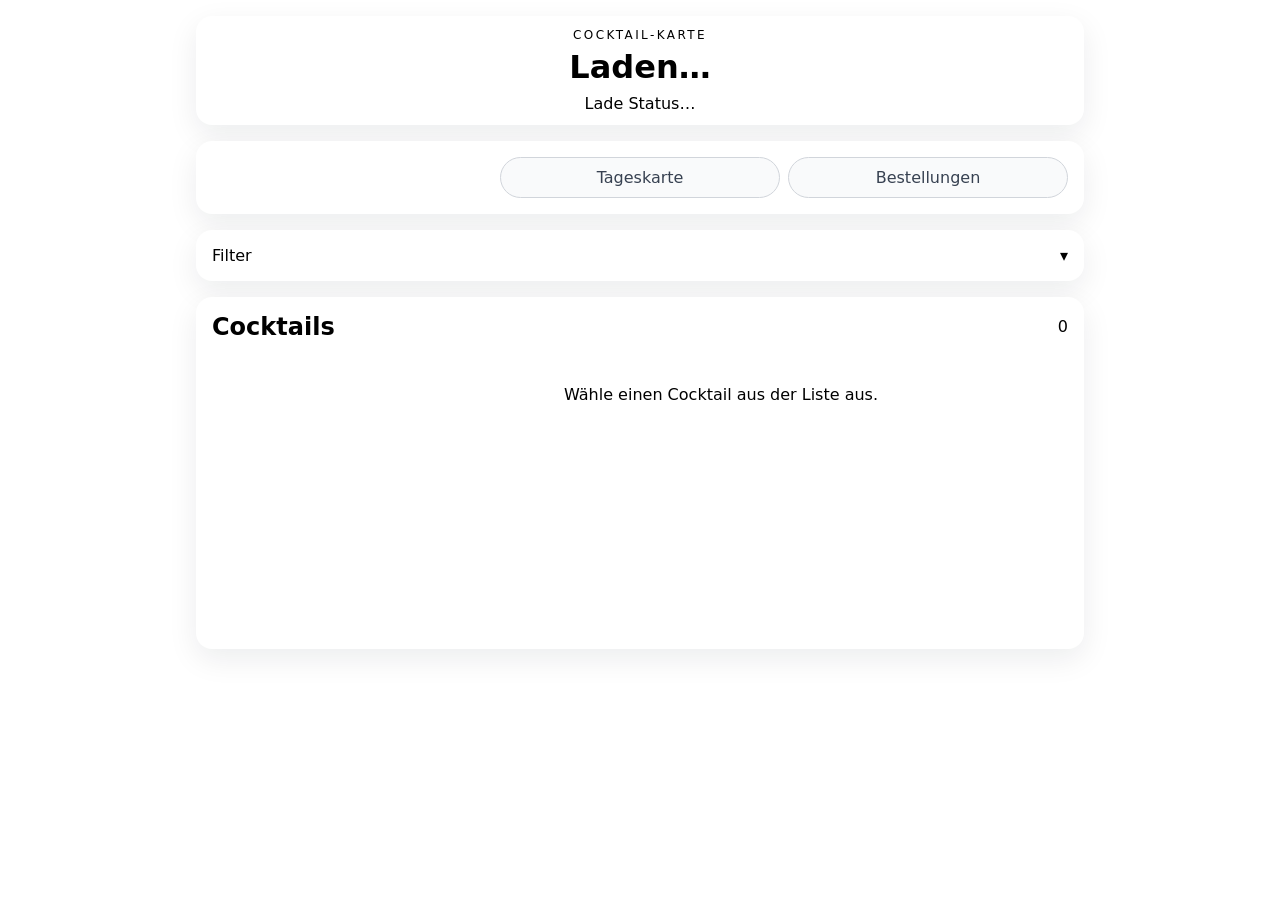
==== index.html @ 9dc320cb "picture upload and jakob config" ====
<!DOCTYPE html>
<html lang="de">
  <head>
    <meta charset="UTF-8" />
    <meta name="viewport" content="width=device-width, initial-scale=1.0" />
    <title>Cocktail Bar</title>
    <link rel="stylesheet" href="./css/style.css" />
  </head>
  <body>
    <div class="app-shell">
      <header class="topbar">
        <div class="topbar-branding">
          <p class="eyebrow" id="bar-eyebrow">Cocktail-Karte</p>
          <img id="bar-logo" class="bar-logo" src="" alt="Bar Logo" style="display: none;" onerror="this.style.display='none'">
          <h1 id="bar-name">Laden…</h1>
          <p class="subline" id="bar-status">Lade Status…</p>
        </div>
        <div class="topbar-actions">
          <a class="bar-link" id="bar-link" href="./bar.html">Bar-Ansicht</a>
          <a class="bar-link bar-link-secondary" id="museum-link" href="./bar-museum.html">Bar-Museum</a>
        </div>
      </header>

      <section class="panel">
        <div class="tab-list guest-view-tabs" role="tablist" aria-label="Kartenansicht">
          <button class="tab-button active" data-guest-view-tab="full" type="button">Vollständige Karte</button>
          <button class="tab-button" data-guest-view-tab="daily" type="button">Tageskarte</button>
          <button class="tab-button" data-guest-view-tab="orders" type="button">Bestellungen</button>
        </div>
      </section>

      <details class="panel filter-panel" id="guest-filter-panel">
        <summary class="filter-panel-summary">
          <span>Filter</span>
        </summary>
        <div class="filter-panel-body">
          <label class="filter-search-field">
            <span>Suche</span>
            <input id="filter-search" type="search" placeholder="Cocktail oder Zutat suchen" autocomplete="off" />
          </label>
          <div class="filters" id="filter-group" role="group" aria-label="Filter"></div>
        </div>
      </details>

      <section class="panel">
        <div class="section-title">
          <h2 id="cocktail-section-title">Cocktails</h2>
          <span id="cocktail-count">0</span>
        </div>
        <div class="cocktail-layout">
          <div id="cocktail-list" class="cocktail-list" aria-label="Cocktail-Liste"></div>
          <div id="cocktail-detail" class="cocktail-detail-panel">
            <p class="empty-state">Wähle einen Cocktail aus der Liste aus.</p>
          </div>
        </div>
      </section>
    </div>

    <script type="module" src="./js/app.js?v=2"></script>
  </body>
</html>
---- css/style.css ----
:root {
  --color-primary: var(--color-primary);
  --color-primary-text: #ffffff;
  --color-secondary: var(--color-secondary);
  --color-background: var(--color-background);
  --color-surface: #ffffff;
  --color-secondary-surface: #ffffff;
  --color-surface-border: var(--color-surface-border);
  --color-text: var(--color-text);
  --color-text-muted: var(--color-text-muted);
  --bg-image: linear-gradient(135deg, var(--color-background) 0%, #efe7dc 100%);
  color-scheme: light;
  font-family: Inter, system-ui, -apple-system, BlinkMacSystemFont, 'Segoe UI', sans-serif;
  color: var(--color-text);
}

* {
  box-sizing: border-box;
}

body {
  margin: 0;
  min-height: 100vh;
  min-height: 100dvh;
  background-color: var(--color-background);
  background-image: var(--bg-image);
  background-size: cover;
  background-attachment: fixed;
  background-position: center;
}

.app-shell {
  max-width: 920px;
  margin: 0 auto;
  padding: 1rem;
  display: grid;
  gap: 1rem;
}

.topbar,
.panel {
  background: var(--color-secondary-surface);
  border-radius: 1rem;
  padding: 1rem;
  box-shadow: 0 10px 30px rgba(15, 23, 42, 0.08);
}

.filter-panel {
  padding: 0;
  overflow: clip;
}

.filter-panel-summary {
  display: flex;
  justify-content: space-between;
  align-items: center;
  gap: 1rem;
  padding: 1rem;
  cursor: pointer;
  list-style: none;
  user-select: none;
}

.filter-panel-summary::-webkit-details-marker {
  display: none;
}

.filter-panel-summary::after {
  content: '▾';
  font-size: 1rem;
  color: var(--color-text-muted);
  transition: transform 0.2s ease;
}

.filter-panel[open] .filter-panel-summary::after {
  transform: rotate(180deg);
}

.filter-panel-body {
  padding: 0 1rem 1rem;
}

.filter-search-field {
  display: grid;
  gap: 0.35rem;
  margin-bottom: 0.85rem;
  color: var(--color-text);
  font-size: 0.95rem;
}

.filter-search-field input {
  border: 1px solid #d1d5db;
  border-radius: 0.8rem;
  padding: 0.85rem 1rem;
  font: inherit;
  background: #fffdf9;
}


.topbar-branding {
  grid-column: 2;
  display: flex;
  flex-direction: column;
  align-items: center;
  text-align: center;
  gap: 0.15rem;
}

.bar-logo {
  order: -1;
  height: clamp(3.75rem, 9vw, 10rem);
  max-width: 280px;
  width: auto;
  object-fit: contain;
  flex-shrink: 0;
  margin-bottom: 0.5rem;
}

.topbar {
  display: grid;
  grid-template-columns: 1fr auto 1fr;
  align-items: center;
  gap: 1rem;
  padding: 0.75rem 1.25rem;
}

.topbar-actions {
  grid-column: 3;
  display: flex;
  flex-wrap: wrap;
  justify-content: flex-end;
  gap: 0.5rem;
}

.eyebrow {
  grid-area: eyebrow;
  margin: 0 0 0.25rem;
  text-transform: uppercase;
  letter-spacing: 0.2em;
  font-size: 0.75rem;
  color: var(--color-primary);
}

h1,
h2,
h3 {
  margin: 0;
}

#bar-name {
  grid-area: heading;
}

.subline {
  grid-area: subline;
  margin-top: 0.35rem;
  margin-bottom: 0;
  color: var(--color-text-muted);
}

.bar-link,
.primary-button,
.secondary-button,
.filter-chip {
  border: none;
  border-radius: 999px;
  padding: 0.7rem 0.95rem;
  font: inherit;
  cursor: pointer;
  text-decoration: none;
}

.bar-link,
.primary-button {
  background: var(--color-primary);
  color: #fff;
}

.bar-link-secondary {
  background: var(--color-primary);
}

.secondary-button {
  background: var(--color-primary);
  color: #fff;
}

.filters {
  display: flex;
  flex-wrap: wrap;
  gap: 0.5rem;
}

.filter-chip {
  background: var(--color-surface-border);
  color: #374151;
  margin: 0;
}

.filter-chip-all {
  background: #e0f2fe;
  color: #0f3d5f;
}

.filter-chip-alcohol {
  background: #fef3c7;
  color: #92400e;
}

.filter-chip-property {
  background: #ede9fe;
  color: #5b21b6;
}

.filter-chip-strength {
  background: #ffc3d5;
  color: #8a0d52;
}

.filter-chip.active {
  color: #fff;
}

.filter-chip-all.active {
  background: var(--color-primary);
}

.filter-chip-alcohol.active {
  background: #f59e0b;
}

.filter-chip-property.active {
  background: #7c3aed;
}

.filter-chip-strength.active {
  background: #f31859;
}

.field {
  display: flex;
  flex-direction: column;
  gap: 0.35rem;
  margin-bottom: 0.75rem;
}

.field input {
  border: 1px solid #d1d5db;
  border-radius: 0.75rem;
  padding: 0.85rem 1rem;
  font: inherit;
}

.section-title {
  display: flex;
  justify-content: space-between;
  align-items: center;
  margin-bottom: 0.75rem;
}

.cocktail-layout {
  display: grid;
  gap: 1rem;
  grid-template-columns: minmax(220px, 320px) minmax(0, 1fr);
  align-items: start;
}

@media (max-width: 800px) {
  .cocktail-layout {
    grid-template-columns: 1fr;
  }
}

.cocktail-list {
  display: flex;
  flex-direction: column;
  gap: 0.6rem;
  max-height: 30rem;
  overflow-y: auto;
  padding-right: 0.2rem;
  overscroll-behavior: contain;
  scrollbar-gutter: stable;
}

.cocktail-list-item {
  width: 100%;
  display: flex;
  justify-content: space-between;
  align-items: center;
  gap: 0.75rem;
  border: 1px solid var(--color-surface-border);
  border-radius: 0.9rem;
  padding: 0.8rem 0.95rem;
  background: var(--color-secondary-surface);
  text-align: left;
  cursor: pointer;
  font: inherit;
  color: inherit;
}

.cocktail-list-item.active {
  border-color: var(--color-primary);
  box-shadow: 0 0 0 2px rgba(15, 118, 110, 0.15);
}

.cocktail-list-item.disabled {
  opacity: 0.65;
}

.order-list-primary {
  display: grid;
  gap: 0.2rem;
  min-width: 0;
}

.order-list-primary strong,
.order-list-primary span {
  display: block;
  overflow: hidden;
  text-overflow: ellipsis;
}

.cocktail-detail-panel {
  border: 1px solid var(--color-surface-border);
  border-radius: 1rem;
  padding: 1rem;
  background: var(--color-secondary-surface);
  min-height: 280px;
}

.cocktail-detail-panel img {
  width: 100%;
  aspect-ratio: 9 / 16;
  object-fit: contain;
  object-position: center;
  border-radius: 0.75rem;
  margin: 0;
  display: block;
  background: #f7f3ea;
}

.cocktail-detail-title {
  display: flex;
  justify-content: space-between;
  align-items: center;
  gap: 0.75rem;
  margin-bottom: 0.6rem;
}

.badge {
  background: var(--color-secondary);
  padding: 0.3rem 0.6rem;
  border-radius: 999px;
  font-size: 0.8rem;
  white-space: nowrap;
}

.customer-order-panel {
  display: grid;
  gap: 0.6rem;
  margin-top: 0.9rem;
}

.cart-item {
  padding: 0.55rem 0;
  border-bottom: 1px solid #f3f4f6;
}

.empty-state {
  color: var(--color-text-muted);
}

.access-panel {
  display: grid;
  gap: 0.6rem;
  padding: 0.5rem 0;
}

.tab-list {
  display: flex;
  flex-wrap: wrap;
  justify-content: center;
  gap: 0.5rem;
  margin-bottom: 1rem;
}

.guest-view-tabs {
  margin-bottom: 0;
}

.guest-view-tabs .tab-button {
  flex: 1 1 220px;
}

.tab-button {
  border: 1px solid #d1d5db;
  border-radius: 999px;
  padding: 0.6rem 0.9rem;
  background: #f9fafb;
  color: #374151;
  cursor: pointer;
  font: inherit;
}

.tab-button.active {
  background: var(--color-primary);
  color: #fff;
  border-color: var(--color-primary);
}

.tab-content {
  display: grid;
  gap: 1rem;
}

.editor-list,
.inventory-list,
.order-list {
  display: grid;
  gap: 0.75rem;
}

.editor-card,
.inventory-item,
.order-card {
  border: 1px solid var(--color-surface-border);
  border-radius: 0.9rem;
  padding: 0.9rem;
  background: var(--color-surface);
}

.editor-card {
  display: grid;
  gap: 0.9rem;
}

.editor-main-layout {
  display: grid;
  grid-template-columns: minmax(120px, 150px) minmax(0, 1fr);
  gap: 1rem;
  align-items: start;
}

.editor-image-column {
  display: flex;
  flex-direction: column;
  align-items: center;
}

.editor-card img,
.editor-image {
  width: 100%;
  max-width: 140px;
  aspect-ratio: 9 / 16;
  object-fit: contain;
  object-position: center;
  border-radius: 0.9rem;
  display: block;
  margin: 0;
  box-shadow: 0 8px 20px rgba(15, 23, 42, 0.08);
  background: #f7f3ea;
}

.editor-image-host {
  min-height: 1px;
}

.editor-grid {
  display: grid;
  gap: 0.6rem;
}

.property-options {
  display: flex;
  flex-wrap: wrap;
  gap: 0.45rem;
}

.property-chip {
  display: inline-flex;
  align-items: center;
  gap: 0.35rem;
  padding: 0.4rem 0.6rem;
  border: 1px solid #d1d5db;
  border-radius: 999px;
  background: #f9fafb;
  font-size: 0.9rem;
  color: #000000;
}

@media (max-width: 800px) {
  .editor-main-layout {
    grid-template-columns: 1fr;
  }

  .editor-image-column {
    justify-content: flex-start;
  }
}

.editor-row {
  display: grid;
  gap: 0.35rem;
}

.ingredient-list {
  display: grid;
  gap: 0.5rem;
}

.ingredient-row {
  display: grid;
  grid-template-columns: minmax(0, 1.8fr) minmax(90px, 0.7fr) auto;
  gap: 0.45rem;
  align-items: center;
}

.ingredient-row input[type="text"] {
  min-width: 0;
}

.editor-row input[type="text"],
.editor-row textarea {
  border: 1px solid #d1d5db;
  border-radius: 0.7rem;
  padding: 0.65rem 0.75rem;
  font: inherit;
}

@media (max-width: 700px) {
  .ingredient-row {
    grid-template-columns: 1fr;
  }
}

.editor-actions,
.order-actions {
  display: flex;
  flex-wrap: wrap;
  gap: 0.5rem;
  margin-top: 0.6rem;
}

.danger-button {
  border: none;
  border-radius: 999px;
  padding: 0.6rem 0.9rem;
  background: #dc2626;
  color: #fff;
  cursor: pointer;
  font: inherit;
}

.inventory-item {
  display: flex;
  justify-content: flex-start;
  align-items: center;
  gap: 0.55rem;
  width: 100%;
  text-align: left;
}

.museum-tabs {
  margin-bottom: 0;
}

.museum-layout {
  display: grid;
  gap: 1rem;
  grid-template-columns: minmax(220px, 300px) minmax(0, 1fr);
  align-items: start;
}

.museum-filter-list {
  display: grid;
  gap: 0.6rem;
}

.museum-filter-item {
  justify-content: flex-start;
  text-align: left;
}

.museum-editor-panel {
  border: 1px solid var(--color-surface-border);
  border-radius: 1rem;
  padding: 1rem;
  background: var(--color-secondary-surface);
  min-height: 280px;
  display: grid;
  gap: 0.9rem;
}

.museum-editor-row textarea {
  width: 100%;
  min-height: 17rem;
  resize: vertical;
  border: 1px solid #d1d5db;
  border-radius: 0.9rem;
  padding: 0.9rem 1rem;
  font: inherit;
  background: var(--color-surface);
  color: var(--color-text);
}

.museum-filter-text {
  margin: 0.35rem 0 0;
  padding: 0.85rem 0.95rem;
  border-radius: 0.9rem;
  background: var(--color-surface);
  border: 1px solid var(--color-surface-border);
  color: var(--color-text);
  line-height: 1.5;
}

.museum-description-block {
  display: grid;
  gap: 0.4rem;
  padding: 0.85rem 0.95rem;
  border-radius: 0.9rem;
  background: var(--color-surface);
  border: 1px solid var(--color-surface-border);
  color: var(--color-text);
}

.museum-description-block span {
  font-size: 0.9rem;
  font-weight: 700;
  color: var(--color-text);
}

.museum-description-block ul {
  margin: 0;
  padding-left: 1.2rem;
  color: var(--color-text);
  display: grid;
  gap: 0.35rem;
}

@media (max-width: 800px) {
  .topbar {
    display: flex;
    flex-direction: column;
    align-items: center;
    text-align: center;
    gap: 1rem;
  }

  .topbar-branding {
    display: flex;
    flex-direction: column;
    align-items: center;
    text-align: center;
    gap: 0.15rem;
  }

  .bar-logo {
    height: clamp(4.5rem, 16vw, 7.5rem);
    max-width: 260px;
    margin: 0.25rem 0;
  }



  .museum-layout {
    grid-template-columns: 1fr;
  }

  .topbar-actions {
    justify-content: center;
    width: 100%;
  }
}

.order-card {
  display: grid;
  gap: 0.6rem;
}

.order-card strong {
  color: var(--color-primary);
}

.order-layout {
  display: grid;
  gap: 1rem;
  grid-template-columns: minmax(220px, 300px) minmax(0, 1fr);
  align-items: start;
}

.cocktail-layout .cocktail-list,
.order-layout .cocktail-list {
  align-self: start;
}

@media (max-width: 800px) {
  .cocktail-list {
    max-height: min(55vh, 26rem);
  }
}

.order-detail-panel {
  border: 1px solid var(--color-surface-border);
  border-radius: 1rem;
  padding: 1rem;
  background: var(--color-secondary-surface);
}

.order-detail-header {
  display: flex;
  justify-content: space-between;
  align-items: start;
  gap: 0.75rem;
}

.order-detail-main,
.cocktail-detail-main {
  display: grid;
  grid-template-columns: minmax(100px, 140px) minmax(0, 1fr);
  gap: 1rem;
  align-items: start;
}

.order-image-host,
.cocktail-image-host {
  min-height: 1px;
}

.order-detail-content,
.cocktail-detail-content {
  display: grid;
  gap: 0.4rem;
}

@media (max-width: 800px) {
  .order-layout {
    grid-template-columns: 1fr;
  }

  .order-detail-main,
  .cocktail-detail-main {
    grid-template-columns: 1fr;
  }
}



.mobile-close-button {
  display: none;
  position: fixed;
  top: 1rem;
  right: 1rem;
  z-index: 1001;
  background: #ff0000;
  color: #fff;
  border: none;
  border-radius: 999px;
  padding: 0.6rem 1.2rem;
  font-weight: 600;
  cursor: pointer;
  box-shadow: 0 4px 12px rgba(0, 0, 0, 0.2);
}

@media (max-width: 800px) {
  body.overlay-open .mobile-close-button {
    display: block;
    top: calc(4vh + 0.75rem);
    right: calc(4vw + 0.75rem);
  }

  body.overlay-open {
    overflow: hidden;
  }

  body.overlay-open::after {
    content: '';
    position: fixed;
    top: 0;
    left: 0;
    right: 0;
    bottom: 0;
    background: rgba(15, 23, 42, 0.4);
    backdrop-filter: blur(3px);
    z-index: 999;
  }

  body.overlay-open .cocktail-detail-panel,
  body.overlay-open .museum-editor-panel,
  body.overlay-open .order-detail-panel {
    display: block !important;
    position: fixed;
    top: 4vh;
    left: 4vw;
    right: 4vw;
    bottom: 4vh;
    z-index: 1000;
    margin: 0;
    border-radius: 1.25rem;
    overflow-y: auto;
    padding: 1.25rem;
    padding-top: 4rem;
    background: var(--color-secondary-surface);
    box-shadow: 0 15px 50px rgba(15, 23, 42, 0.3);
  }

  /* Guest view image side-by-side */
  body.overlay-open .cocktail-detail-main,
  body.overlay-open .order-detail-main {
    grid-template-columns: minmax(100px, 120px) minmax(0, 1fr);
  }

  /* Bar view image side-by-side */
  body.overlay-open .editor-main-layout {
    grid-template-columns: 120px 1fr;
  }

  @media (max-height: 650px) {

    body.overlay-open .cocktail-detail-panel>img,
    body.overlay-open .order-detail-panel>img,
    body.overlay-open .editor-image-column {
      display: none !important;
    }

    body.overlay-open .editor-main-layout {
      grid-template-columns: 1fr;
    }
  }

  body:not(.overlay-open) .cocktail-detail-panel,
  body:not(.overlay-open) .museum-editor-panel,
  body:not(.overlay-open) .order-detail-panel {
    display: none;
  }
}
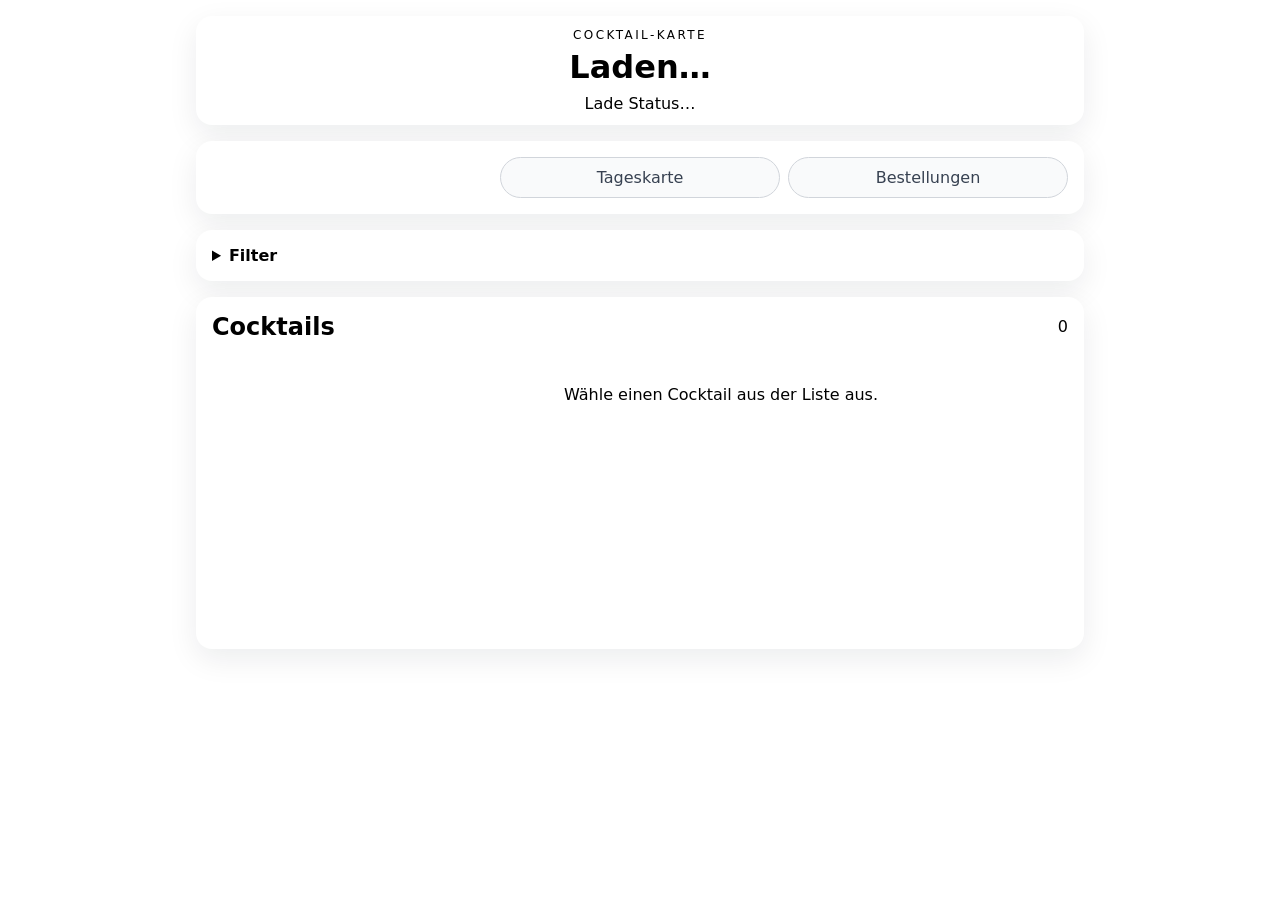
==== commit 4952d643: "new filter cosmetic" ====
--- a/index.html
+++ b/index.html
@@ -4,7 +4,7 @@
     <meta charset="UTF-8" />
     <meta name="viewport" content="width=device-width, initial-scale=1.0" />
     <title>Cocktail Bar</title>
-    <link rel="stylesheet" href="./css/style.css" />
+    <link rel="stylesheet" href="./css/style.css?v=2" />
   </head>
   <body>
     <div class="app-shell">
@@ -56,6 +56,6 @@
       </section>
     </div>
 
-    <script type="module" src="./js/app.js?v=2"></script>
+    <script type="module" src="./js/app.js?v=3"></script>
   </body>
 </html>
--- a/css/style.css
+++ b/css/style.css
@@ -51,29 +51,11 @@
 }
 
 .filter-panel-summary {
-  display: flex;
-  justify-content: space-between;
-  align-items: center;
-  gap: 1rem;
+  font-weight: bold;
+  cursor: pointer;
+  outline: none;
   padding: 1rem;
-  cursor: pointer;
-  list-style: none;
   user-select: none;
-}
-
-.filter-panel-summary::-webkit-details-marker {
-  display: none;
-}
-
-.filter-panel-summary::after {
-  content: '▾';
-  font-size: 1rem;
-  color: var(--color-text-muted);
-  transition: transform 0.2s ease;
-}
-
-.filter-panel[open] .filter-panel-summary::after {
-  transform: rotate(180deg);
 }
 
 .filter-panel-body {
